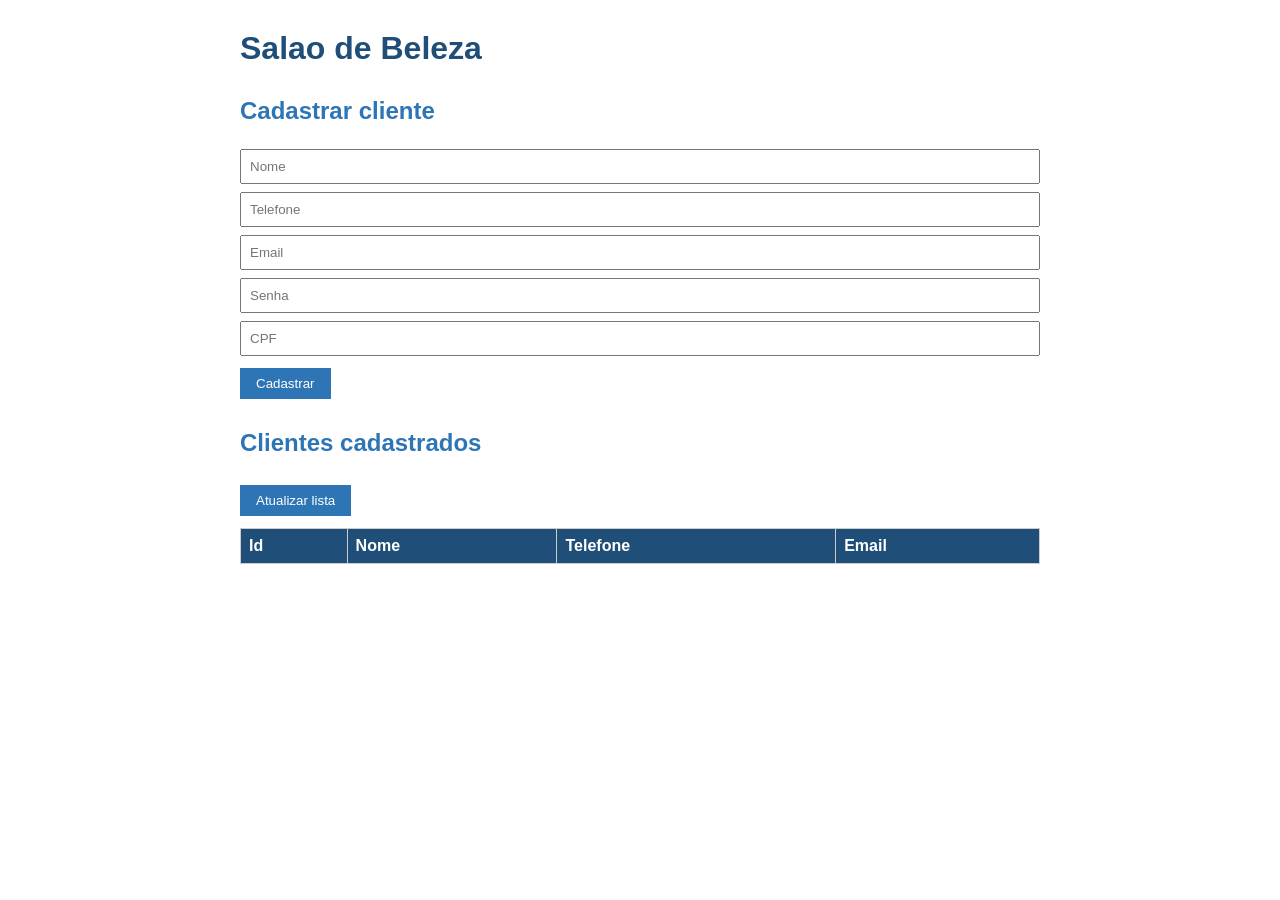
==== SalaoBeleza/wwwroot/index.html @ ff8ce5d1 "Conexão" ====
<!DOCTYPE html>
<html lang="pt-br">

<head>
    <meta charset="UTF-8">
    <title>Salao de Beleza</title>
    <link rel="stylesheet" href="index.css">
</head>

<body>

    <h1>Salao de Beleza</h1>

    <h2>Cadastrar cliente</h2>

    <input type="text" id="nome" placeholder="Nome">
    <input type="text" id="telefone" placeholder="Telefone">
    <input type="email" id="email" placeholder="Email">
    <input type="password" id="senha" placeholder="Senha">
    <input type="text" id="cpf" placeholder="CPF">

    <button onclick="cadastrarCliente()">Cadastrar</button>


    <h2>Clientes cadastrados</h2>

    <button onclick="carregarClientes()">Atualizar lista</button>

    <table>
        <thead>
            <tr>
                <th>Id</th>
                <th>Nome</th>
                <th>Telefone</th>
                <th>Email</th>
            </tr>
        </thead>

        <tbody id="listaClientes"></tbody>
    </table>


    <script>

        const API = "/api/clientes";


        async function cadastrarCliente() {

            const nome = document.getElementById("nome").value;
            const telefone = document.getElementById("telefone").value;
            const email = document.getElementById("email").value;
            const senha = document.getElementById("senha").value;
            const cpf = document.getElementById("cpf").value;


            const resposta = await fetch(API, {

                method: "POST",

                headers: {
                    "Content-Type": "application/json"
                },

                body: JSON.stringify({
                    nome: nome,
                    telefone: telefone,
                    email: email,
                    senha: senha,
                    cpf: cpf
                })
            });


            if (!resposta.ok) {

    const erro = await resposta.text();

    console.error("STATUS:", resposta.status);
    console.error("ERRO DO SERVIDOR:", erro);

    alert(
        "Erro ao cadastrar cliente!\n\n" +
        "Código: " + resposta.status + "\n\n" +
        "Detalhes: " + erro
    );

    return;
}


            alert("Cliente cadastrado com sucesso!");


            document.getElementById("nome").value = "";
            document.getElementById("telefone").value = "";
            document.getElementById("email").value = "";
            document.getElementById("senha").value = "";
            document.getElementById("cpf").value = "";

        }


        async function carregarClientes() {

            const resposta = await fetch(API);

            const clientes = await resposta.json();

            const tabela = document.getElementById("listaClientes");

            tabela.innerHTML = "";


            clientes.forEach(c => {

                const linha = document.createElement("tr");

                linha.innerHTML =
                    "<td>" + c.id + "</td>" +
                    "<td>" + c.nome + "</td>" +
                    "<td>" + c.telefone + "</td>" +
                    "<td>" + c.email + "</td>";

                tabela.appendChild(linha);

            });

        }

    </script>

</body>
</html>
---- SalaoBeleza/wwwroot/index.css ----
body {
            font-family: Arial, sans-serif;
            max-width: 800px;
            margin: 30px auto;
            padding: 0 20px;
            color: #333;
        }
        h1 { color: #1f4e79; }
        h2 { color: #2e75b6; margin-top: 30px; }
        input {
            padding: 8px;
            margin: 4px 0;
            width: 100%;
            box-sizing: border-box;
        }
        button {
            padding: 8px 16px;
            background: #2e75b6;
            color: white;
            border: none;
            cursor: pointer;
            margin-top: 8px;
        }
        button:hover { background: #1f4e79; }
        table {
            width: 100%;
            border-collapse: collapse;
            margin-top: 12px;
        }
        th, td {
            border: 1px solid #ccc;
            padding: 8px;
            text-align: left;
        }
        th { background: #1f4e79; color: white; }
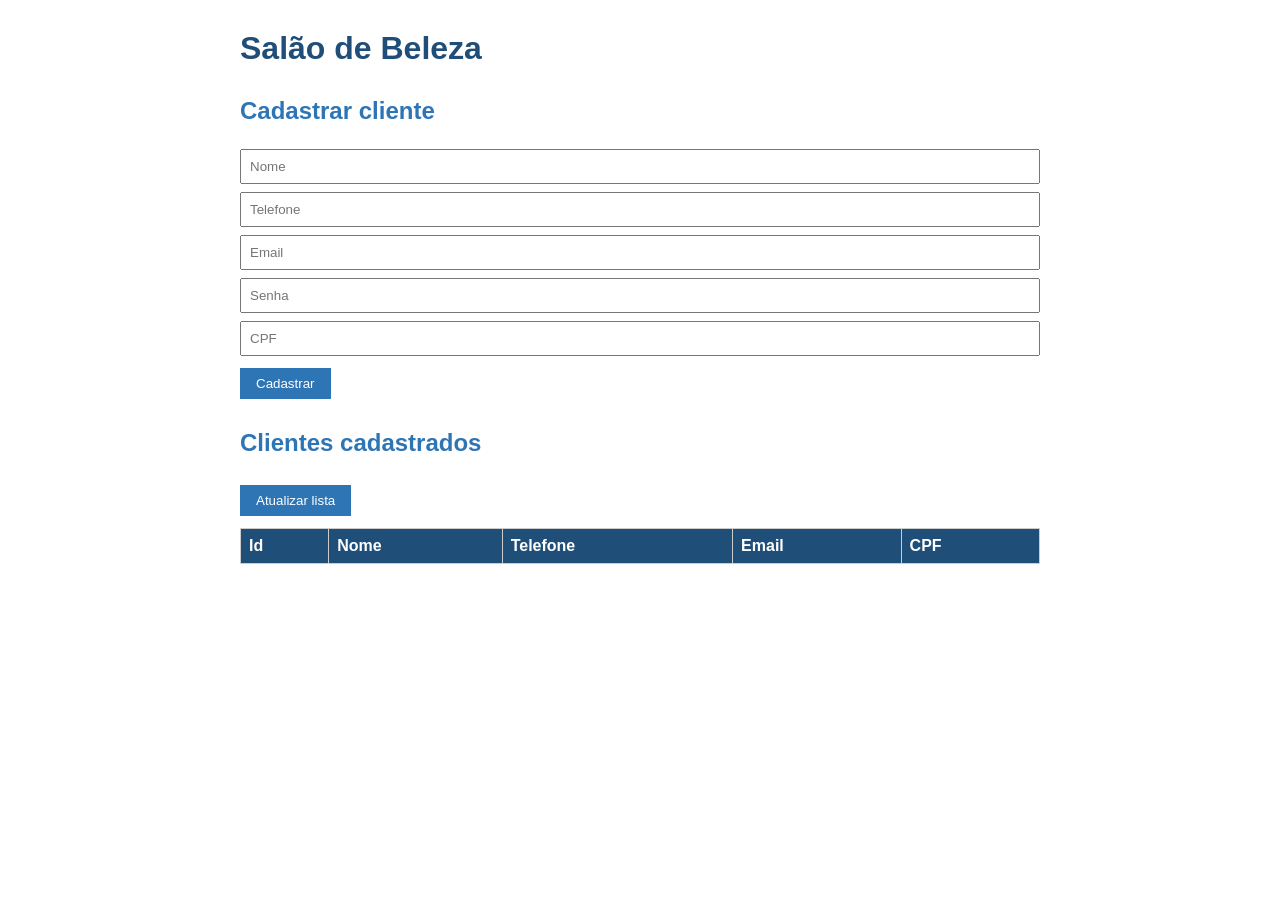
==== commit 5deb8309: "atualizado" ====
--- a/SalaoBeleza/wwwroot/index.html
+++ b/SalaoBeleza/wwwroot/index.html
@@ -3,13 +3,13 @@
 
 <head>
     <meta charset="UTF-8">
-    <title>Salao de Beleza</title>
+    <title>Salão de Beleza</title>
     <link rel="stylesheet" href="index.css">
 </head>
 
 <body>
 
-    <h1>Salao de Beleza</h1>
+    <h1>Salão de Beleza</h1>
 
     <h2>Cadastrar cliente</h2>
 
@@ -27,16 +27,19 @@
     <button onclick="carregarClientes()">Atualizar lista</button>
 
     <table>
+
         <thead>
             <tr>
                 <th>Id</th>
                 <th>Nome</th>
                 <th>Telefone</th>
                 <th>Email</th>
+                <th>CPF</th>
             </tr>
         </thead>
 
         <tbody id="listaClientes"></tbody>
+
     </table>
 
 
@@ -44,91 +47,198 @@
 
         const API = "/api/clientes";
 
-
         async function cadastrarCliente() {
 
-            const nome = document.getElementById("nome").value;
-            const telefone = document.getElementById("telefone").value;
-            const email = document.getElementById("email").value;
+            const nome = document.getElementById("nome").value.trim();
+            const telefone = document.getElementById("telefone").value.trim();
+            const email = document.getElementById("email").value.trim();
             const senha = document.getElementById("senha").value;
-            const cpf = document.getElementById("cpf").value;
-
-
-            const resposta = await fetch(API, {
-
-                method: "POST",
-
-                headers: {
-                    "Content-Type": "application/json"
-                },
-
-                body: JSON.stringify({
-                    nome: nome,
-                    telefone: telefone,
-                    email: email,
-                    senha: senha,
-                    cpf: cpf
-                })
-            });
-
-
-            if (!resposta.ok) {
-
-    const erro = await resposta.text();
-
-    console.error("STATUS:", resposta.status);
-    console.error("ERRO DO SERVIDOR:", erro);
-
-    alert(
-        "Erro ao cadastrar cliente!\n\n" +
-        "Código: " + resposta.status + "\n\n" +
-        "Detalhes: " + erro
-    );
-
-    return;
-}
-
-
-            alert("Cliente cadastrado com sucesso!");
-
-
-            document.getElementById("nome").value = "";
-            document.getElementById("telefone").value = "";
-            document.getElementById("email").value = "";
-            document.getElementById("senha").value = "";
-            document.getElementById("cpf").value = "";
+            const cpf = document.getElementById("cpf").value.trim();
+
+            const nomeValido = /^[A-Za-zÀ-ÿ\s]+$/;
+
+            if (nome === "") {
+
+                alert("Digite o nome do cliente!");
+
+                return;
+            }
+
+            if (!nomeValido.test(nome)) {
+
+                alert(
+                    "O nome deve conter apenas letras e espaços. " +
+                    "Não pode conter números."
+                );
+
+                return;
+            }
+
+            if (!/^\d+$/.test(telefone)) {
+
+                alert("O telefone deve conter apenas números.");
+
+                return;
+            }
+
+            if (telefone.length < 6) {
+
+                alert("O telefone deve ter no mínimo 6 números.");
+
+                return;
+            }
+
+            if (cpf.length < 14) {
+
+                alert("O CPF deve ter no mínimo 14 caracteres.");
+
+                return;
+            }
+
+            if (!email.includes("@") || !email.includes(".")) {
+
+                alert("Digite um email válido contendo @ e .");
+
+                return;
+            }
+
+            try {
+
+                const resposta = await fetch(API, {
+
+                    method: "POST",
+
+                    headers: {
+                        "Content-Type": "application/json"
+                    },
+
+                    body: JSON.stringify({
+                        nome: nome,
+                        telefone: telefone,
+                        email: email,
+                        senha: senha,
+                        cpf: cpf
+                    })
+
+                });
+                if (!resposta.ok) {
+
+                    const erro = await resposta.text();
+
+                    console.error("STATUS:", resposta.status);
+                    console.error("ERRO DO SERVIDOR:", erro);
+
+                    alert(
+                        "Erro ao cadastrar cliente!\n\n" +
+                        "Código: " + resposta.status + "\n\n" +
+                        "Detalhes: " + erro
+                    );
+
+                    return;
+                }
+
+                alert("Cliente cadastrado com sucesso!");
+
+                document.getElementById("nome").value = "";
+                document.getElementById("telefone").value = "";
+                document.getElementById("email").value = "";
+                document.getElementById("senha").value = "";
+                document.getElementById("cpf").value = "";
+
+            }
+
+            catch (erro) {
+
+                console.error("Erro:", erro);
+
+                alert(
+                    "Não foi possível conectar com o servidor."
+                );
+
+            }
 
         }
 
-
         async function carregarClientes() {
 
-            const resposta = await fetch(API);
-
-            const clientes = await resposta.json();
-
-            const tabela = document.getElementById("listaClientes");
-
-            tabela.innerHTML = "";
-
-
-            clientes.forEach(c => {
-
-                const linha = document.createElement("tr");
-
-                linha.innerHTML =
-                    "<td>" + c.id + "</td>" +
-                    "<td>" + c.nome + "</td>" +
-                    "<td>" + c.telefone + "</td>" +
-                    "<td>" + c.email + "</td>";
-
-                tabela.appendChild(linha);
-
-            });
-
+            try {
+
+                const resposta = await fetch(API);
+
+                if (!resposta.ok) {
+
+                    const erro = await resposta.text();
+
+                    console.error(
+                        "STATUS:",
+                        resposta.status
+                    );
+
+                    console.error(
+                        "ERRO DO SERVIDOR:",
+                        erro
+                    );
+
+                    alert(
+                        "Erro ao carregar clientes!\n\n" +
+                        "Código: " + resposta.status + "\n\n" +
+                        "Detalhes: " + erro
+                    );
+
+                    return;
+                }
+
+                const clientes = await resposta.json();
+
+                console.log(
+                    "Clientes recebidos:",
+                    clientes
+                );
+
+                const tabela =
+                    document.getElementById("listaClientes");
+
+                tabela.innerHTML = "";
+
+                clientes.forEach(cliente => {
+
+                    const linha =
+                        document.createElement("tr");
+
+                  linha.innerHTML = `
+                        <td>${cliente.id}</td>
+                        <td>${cliente.nome}</td>
+                        <td>${cliente.telefone}</td>
+                        <td>${cliente.email}</td>
+                        <td>${cliente.cpf}</td>
+                    `;
+                    tabela.appendChild(linha);
+
+                });
+
+                if (clientes.length === 0) {
+
+                    tabela.innerHTML = `
+                        <tr>
+                            <td colspan="5">
+                                Nenhum cliente cadastrado.
+                            </td>
+                        </tr>
+                    `;
+                }
+            }
+            catch (erro) {
+                console.error(
+                    "Erro ao carregar clientes:",
+                    erro
+                );
+                alert(
+                    "Não foi possível carregar os clientes."
+                );
+            }
         }
-
     </script>
 
 </body>
+
 </html>
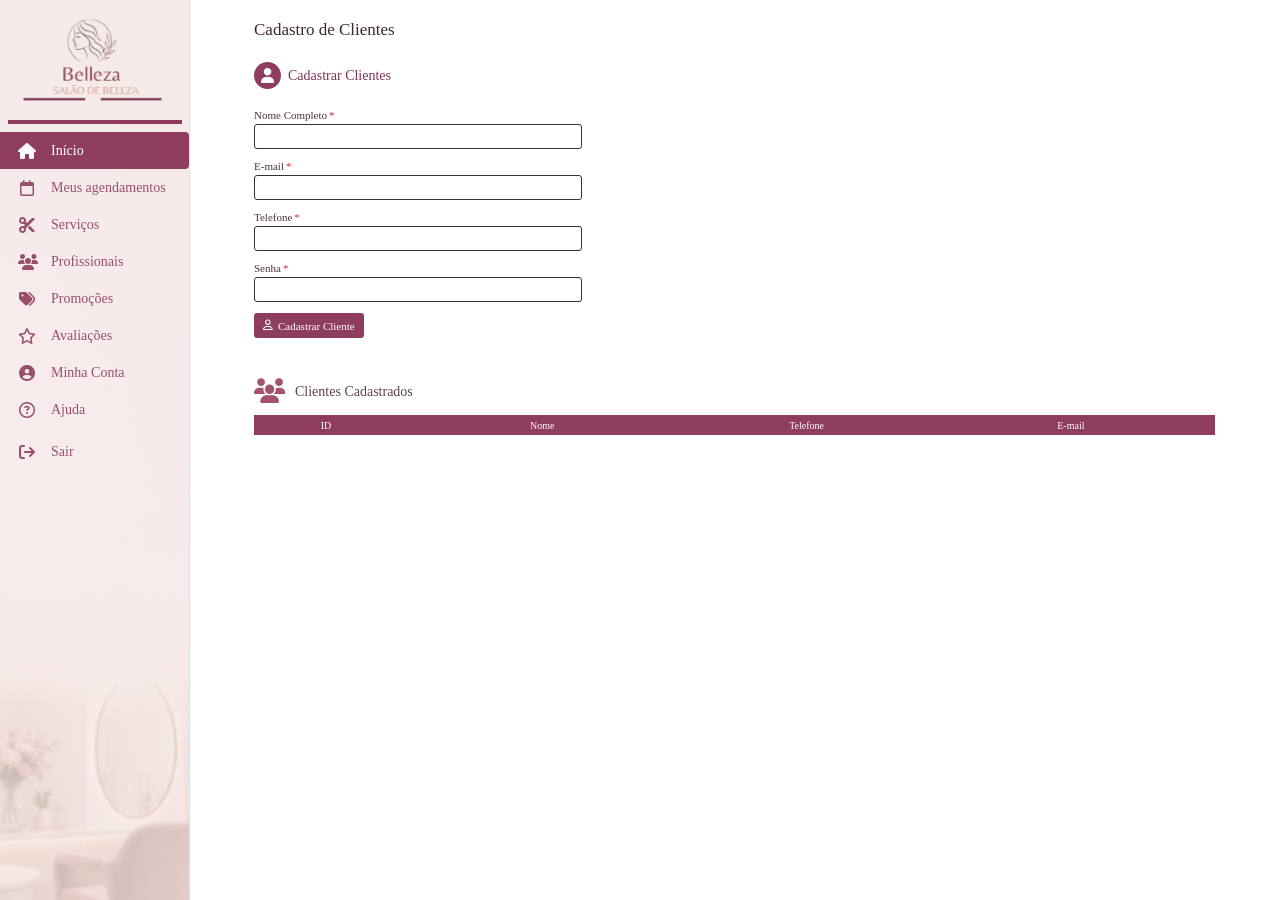
==== commit 51e5326c: "atualizei dnv" ====
--- a/SalaoBeleza/wwwroot/index.html
+++ b/SalaoBeleza/wwwroot/index.html
@@ -2,67 +2,402 @@
 <html lang="pt-br">
 
 <head>
+
     <meta charset="UTF-8">
-    <title>Salão de Beleza</title>
-    <link rel="stylesheet" href="index.css">
+
+    <meta name="viewport"
+        content="width=device-width, initial-scale=1.0">
+
+    <title>Cadastro de Clientes</title>
+
+    <link rel="stylesheet"
+        href="style.css">
+
+    <link rel="stylesheet"
+        href="https://cdnjs.cloudflare.com/ajax/libs/font-awesome/6.5.2/css/all.min.css">
+
 </head>
 
+
 <body>
 
-    <h1>Salão de Beleza</h1>
-
-    <h2>Cadastrar cliente</h2>
-
-    <input type="text" id="nome" placeholder="Nome">
-    <input type="text" id="telefone" placeholder="Telefone">
-    <input type="email" id="email" placeholder="Email">
-    <input type="password" id="senha" placeholder="Senha">
-    <input type="text" id="cpf" placeholder="CPF">
-
-    <button onclick="cadastrarCliente()">Cadastrar</button>
-
-
-    <h2>Clientes cadastrados</h2>
-
-    <button onclick="carregarClientes()">Atualizar lista</button>
-
-    <table>
-
-        <thead>
-            <tr>
-                <th>Id</th>
-                <th>Nome</th>
-                <th>Telefone</th>
-                <th>Email</th>
-                <th>CPF</th>
-            </tr>
-        </thead>
-
-        <tbody id="listaClientes"></tbody>
-
-    </table>
-
+
+    <!-- ========================================
+         MENU LATERAL
+    ========================================= -->
+
+    <aside class="sidebar">
+
+
+        <!-- LOGO BELLEZA -->
+
+        <div class="logo-area">
+
+            <img
+                src="imagens/logo_belleza.png"
+                alt="Belleza"
+                class="logo-belleza">
+
+        </div>
+
+
+        <div class="linha-logo"></div>
+
+
+        <!-- MENU -->
+
+        <nav class="menu">
+
+
+            <a href="#"
+                class="menu-item ativo">
+
+                <i class="fa-solid fa-house"></i>
+
+                <span>Início</span>
+
+            </a>
+
+
+            <a href="#"
+                class="menu-item">
+
+                <i class="fa-regular fa-calendar"></i>
+
+                <span>Meus agendamentos</span>
+
+            </a>
+
+
+            <a href="#"
+                class="menu-item">
+
+                <i class="fa-solid fa-scissors"></i>
+
+                <span>Serviços</span>
+
+            </a>
+
+
+            <a href="#"
+                class="menu-item">
+
+                <i class="fa-solid fa-users"></i>
+
+                <span>Profissionais</span>
+
+            </a>
+
+
+            <a href="#"
+                class="menu-item">
+
+                <i class="fa-solid fa-tags"></i>
+
+                <span>Promoções</span>
+
+            </a>
+
+
+            <a href="#"
+                class="menu-item">
+
+                <i class="fa-regular fa-star"></i>
+
+                <span>Avaliações</span>
+
+            </a>
+
+
+            <a href="#"
+                class="menu-item">
+
+                <i class="fa-solid fa-circle-user"></i>
+
+                <span>Minha Conta</span>
+
+            </a>
+
+
+            <a href="#"
+                class="menu-item">
+
+                <i class="fa-regular fa-circle-question"></i>
+
+                <span>Ajuda</span>
+
+            </a>
+
+
+            <a href="#"
+                class="menu-item sair">
+
+                <i class="fa-solid fa-arrow-right-from-bracket"></i>
+
+                <span>Sair</span>
+
+            </a>
+
+
+        </nav>
+
+    </aside>
+
+
+
+    <!-- ========================================
+         CONTEÚDO PRINCIPAL
+    ========================================= -->
+
+    <main class="conteudo">
+
+
+        <h1>Cadastro de Clientes</h1>
+
+
+        <!-- CADASTRO -->
+
+        <section class="cadastro">
+
+
+            <div class="titulo-secao">
+
+                <div class="icone-titulo">
+
+                    <i class="fa-solid fa-user"></i>
+
+                </div>
+
+                <span>Cadastrar Clientes</span>
+
+            </div>
+
+
+
+            <div class="formulario">
+
+
+                <!-- NOME -->
+
+                <div class="campo">
+
+                    <label for="nome">
+
+                        Nome Completo<span>*</span>
+
+                    </label>
+
+                    <input
+                        type="text"
+                        id="nome">
+
+                </div>
+
+
+
+                <!-- E-MAIL -->
+
+                <div class="campo">
+
+                    <label for="email">
+
+                        E-mail<span>*</span>
+
+                    </label>
+
+                    <input
+                        type="email"
+                        id="email">
+
+                </div>
+
+
+
+                <!-- TELEFONE -->
+
+                <div class="campo">
+
+                    <label for="telefone">
+
+                        Telefone<span>*</span>
+
+                    </label>
+
+                    <input
+                        type="text"
+                        id="telefone">
+
+                </div>
+
+
+
+                <!-- SENHA -->
+
+                <div class="campo">
+
+                    <label for="senha">
+
+                        Senha<span>*</span>
+
+                    </label>
+
+                    <input
+                        type="password"
+                        id="senha">
+
+                </div>
+
+
+
+                <!-- BOTÃO -->
+
+                <button
+                    class="btn-cadastrar"
+                    onclick="cadastrarCliente()">
+
+                    <i class="fa-regular fa-user"></i>
+
+                    Cadastrar Cliente
+
+                </button>
+
+
+            </div>
+
+        </section>
+
+
+
+        <!-- CLIENTES CADASTRADOS -->
+
+        <section class="clientes">
+
+
+            <div class="titulo-tabela">
+
+
+                <div class="icone-clientes">
+
+                    <i class="fa-solid fa-users"></i>
+
+                </div>
+
+
+                <span>
+                    Clientes Cadastrados
+                </span>
+
+
+            </div>
+
+
+
+            <div class="tabela-container">
+
+
+                <table>
+
+
+                    <thead>
+
+                        <tr>
+
+                            <th>ID</th>
+
+                            <th>Nome</th>
+
+                            <th>Telefone</th>
+
+                            <th>E-mail</th>
+
+                        </tr>
+
+                    </thead>
+
+
+
+                    <tbody id="listaClientes">
+
+                    </tbody>
+
+
+                </table>
+
+
+            </div>
+
+
+        </section>
+
+
+    </main>
+
+
+
+    <!-- ========================================
+         JAVASCRIPT
+    ========================================= -->
 
     <script>
 
+
         const API = "/api/clientes";
 
+
+
+        // ========================================
+        // CADASTRAR CLIENTE
+        // ========================================
+
         async function cadastrarCliente() {
 
-            const nome = document.getElementById("nome").value.trim();
-            const telefone = document.getElementById("telefone").value.trim();
-            const email = document.getElementById("email").value.trim();
-            const senha = document.getElementById("senha").value;
-            const cpf = document.getElementById("cpf").value.trim();
-
-            const nomeValido = /^[A-Za-zÀ-ÿ\s]+$/;
+
+            const nome =
+                document
+                    .getElementById("nome")
+                    .value
+                    .trim();
+
+
+            const telefone =
+                document
+                    .getElementById("telefone")
+                    .value
+                    .trim();
+
+
+            const email =
+                document
+                    .getElementById("email")
+                    .value
+                    .trim();
+
+
+            const senha =
+                document
+                    .getElementById("senha")
+                    .value;
+
+
+
+            const nomeValido =
+                /^[A-Za-zÀ-ÿ\s]+$/;
+
+
+
+            // VALIDAR NOME
 
             if (nome === "") {
 
-                alert("Digite o nome do cliente!");
+                alert(
+                    "Digite o nome do cliente!"
+                );
 
                 return;
-            }
+
+            }
+
+
 
             if (!nomeValido.test(nome)) {
 
@@ -72,173 +407,358 @@
                 );
 
                 return;
-            }
+
+            }
+
+
+
+            // VALIDAR TELEFONE
 
             if (!/^\d+$/.test(telefone)) {
 
-                alert("O telefone deve conter apenas números.");
+                alert(
+                    "O telefone deve conter apenas números."
+                );
 
                 return;
-            }
-
-            if (telefone.length < 6) {
-
-                alert("O telefone deve ter no mínimo 6 números.");
+
+            }
+
+
+
+            if (telefone.length < 11) {
+
+                alert(
+                    "O telefone deve ter no mínimo 11 números."
+                );
 
                 return;
-            }
-
-            if (cpf.length < 14) {
-
-                alert("O CPF deve ter no mínimo 14 caracteres.");
+
+            }
+
+
+
+            // VALIDAR E-MAIL
+
+            if (
+                !email.includes("@") ||
+                !email.includes(".")
+            ) {
+
+                alert(
+                    "Digite um email válido contendo @ e ."
+                );
 
                 return;
-            }
-
-            if (!email.includes("@") || !email.includes(".")) {
-
-                alert("Digite um email válido contendo @ e .");
-
-                return;
-            }
+
+            }
+
+
 
             try {
 
-                const resposta = await fetch(API, {
-
-                    method: "POST",
-
-                    headers: {
-                        "Content-Type": "application/json"
-                    },
-
-                    body: JSON.stringify({
-                        nome: nome,
-                        telefone: telefone,
-                        email: email,
-                        senha: senha,
-                        cpf: cpf
-                    })
-
-                });
+
+                const resposta =
+                    await fetch(API, {
+
+                        method: "POST",
+
+                        headers: {
+
+                            "Content-Type":
+                                "application/json"
+
+                        },
+
+
+                        body: JSON.stringify({
+
+                            nome: nome,
+
+                            telefone: telefone,
+
+                            email: email,
+
+                            senha: senha
+
+                        })
+
+                    });
+
+
+
                 if (!resposta.ok) {
 
-                    const erro = await resposta.text();
-
-                    console.error("STATUS:", resposta.status);
-                    console.error("ERRO DO SERVIDOR:", erro);
-
-                    alert(
-                        "Erro ao cadastrar cliente!\n\n" +
-                        "Código: " + resposta.status + "\n\n" +
-                        "Detalhes: " + erro
-                    );
-
-                    return;
-                }
-
-                alert("Cliente cadastrado com sucesso!");
-
-                document.getElementById("nome").value = "";
-                document.getElementById("telefone").value = "";
-                document.getElementById("email").value = "";
-                document.getElementById("senha").value = "";
-                document.getElementById("cpf").value = "";
-
-            }
-
-            catch (erro) {
-
-                console.error("Erro:", erro);
-
-                alert(
-                    "Não foi possível conectar com o servidor."
-                );
-
-            }
-
-        }
-
-        async function carregarClientes() {
-
-            try {
-
-                const resposta = await fetch(API);
-
-                if (!resposta.ok) {
-
-                    const erro = await resposta.text();
+
+                    const erro =
+                        await resposta.text();
+
+
 
                     console.error(
                         "STATUS:",
                         resposta.status
                     );
 
+
+
                     console.error(
                         "ERRO DO SERVIDOR:",
                         erro
                     );
 
+
+
                     alert(
+
+                        "Erro ao cadastrar cliente!\n\n" +
+
+                        "Código: " +
+                        resposta.status +
+
+                        "\n\n" +
+
+                        "Detalhes: " +
+                        erro
+
+                    );
+
+
+                    return;
+
+                }
+
+
+
+                alert(
+                    "Cliente cadastrado com sucesso!"
+                );
+
+
+
+                // LIMPAR CAMPOS
+
+                document
+                    .getElementById("nome")
+                    .value = "";
+
+
+                document
+                    .getElementById("telefone")
+                    .value = "";
+
+
+                document
+                    .getElementById("email")
+                    .value = "";
+
+
+                document
+                    .getElementById("senha")
+                    .value = "";
+
+
+
+                // ATUALIZAR TABELA
+
+                carregarClientes();
+
+
+            }
+
+
+            catch (erro) {
+
+
+                console.error(
+                    "Erro:",
+                    erro
+                );
+
+
+                alert(
+                    "Não foi possível conectar com o servidor."
+                );
+
+            }
+
+        }
+
+
+
+        // ========================================
+        // CARREGAR CLIENTES
+        // ========================================
+
+        async function carregarClientes() {
+
+
+            try {
+
+
+                const resposta =
+                    await fetch(API);
+
+
+
+                if (!resposta.ok) {
+
+
+                    const erro =
+                        await resposta.text();
+
+
+
+                    console.error(
+                        "STATUS:",
+                        resposta.status
+                    );
+
+
+                    console.error(
+                        "ERRO DO SERVIDOR:",
+                        erro
+                    );
+
+
+                    alert(
+
                         "Erro ao carregar clientes!\n\n" +
-                        "Código: " + resposta.status + "\n\n" +
-                        "Detalhes: " + erro
+
+                        "Código: " +
+                        resposta.status +
+
+                        "\n\n" +
+
+                        "Detalhes: " +
+                        erro
+
                     );
 
+
                     return;
+
                 }
 
-                const clientes = await resposta.json();
+
+
+                const clientes =
+                    await resposta.json();
+
+
 
                 console.log(
                     "Clientes recebidos:",
                     clientes
                 );
 
+
+
                 const tabela =
-                    document.getElementById("listaClientes");
+                    document.getElementById(
+                        "listaClientes"
+                    );
+
+
 
                 tabela.innerHTML = "";
 
-                clientes.forEach(cliente => {
-
-                    const linha =
-                        document.createElement("tr");
-
-                  linha.innerHTML = `
-                        <td>${cliente.id}</td>
-                        <td>${cliente.nome}</td>
-                        <td>${cliente.telefone}</td>
-                        <td>${cliente.email}</td>
-                        <td>${cliente.cpf}</td>
+
+
+                clientes.forEach(
+                    cliente => {
+
+
+                        const linha =
+                            document.createElement("tr");
+
+
+
+                        linha.innerHTML = `
+
+                            <td>
+                                ${cliente.id}
+                            </td>
+
+                            <td>
+                                ${cliente.nome}
+                            </td>
+
+                            <td>
+                                ${cliente.telefone}
+                            </td>
+
+                            <td>
+                                ${cliente.email}
+                            </td>
+
+                        `;
+
+
+
+                        tabela.appendChild(
+                            linha
+                        );
+
+                    }
+                );
+
+
+
+                // NENHUM CLIENTE
+
+                if (clientes.length === 0) {
+
+
+                    tabela.innerHTML = `
+
+                        <tr>
+
+                            <td
+                                colspan="4"
+                                class="nenhum">
+
+                                Nenhum cliente cadastrado.
+
+                            </td>
+
+                        </tr>
+
                     `;
-                    tabela.appendChild(linha);
-
-                });
-
-                if (clientes.length === 0) {
-
-                    tabela.innerHTML = `
-                        <tr>
-                            <td colspan="5">
-                                Nenhum cliente cadastrado.
-                            </td>
-                        </tr>
-                    `;
+
                 }
-            }
+
+
+            }
+
+
             catch (erro) {
+
+
                 console.error(
                     "Erro ao carregar clientes:",
                     erro
                 );
+
+
                 alert(
                     "Não foi possível carregar os clientes."
                 );
-            }
+
+            }
+
         }
+
+
+
+        // CARREGAR AO ABRIR A PÁGINA
+
+        carregarClientes();
+
+
     </script>
 
+
 </body>
 
 </html>
--- a/SalaoBeleza/wwwroot/style.css
+++ b/SalaoBeleza/wwwroot/style.css
@@ -0,0 +1,579 @@
+* {
+    margin: 0;
+    padding: 0;
+    box-sizing: border-box;
+    font-family: Georgia, "Times New Roman", serif;
+}
+
+body {
+    min-height: 100vh;
+    background: #ffffff;
+    display: flex;
+    color: #4d2937;
+}
+
+
+/* ========================================
+   MENU LATERAL
+======================================== */
+
+.sidebar {
+    width: 190px;
+    min-height: 100vh;
+
+    /* menu_belleza.png como FUNDO */
+    background-image: url("imagens/menu_belleza.png");
+    background-size: cover;
+    background-position: center;
+    background-repeat: no-repeat;
+
+    border-right: 1px solid #eadada;
+
+    position: fixed;
+    left: 0;
+    top: 0;
+    bottom: 0;
+
+    overflow: hidden;
+}
+
+
+/* Camada transparente sobre a imagem */
+.sidebar::before {
+    content: "";
+
+    position: absolute;
+
+    top: 0;
+    left: 0;
+    right: 0;
+    bottom: 0;
+
+    background: rgba(248, 238, 238, 0.72);
+
+    z-index: 0;
+}
+
+
+/* Tudo dentro da barra fica acima do fundo */
+.logo-area,
+.linha-logo,
+.menu {
+    position: relative;
+    z-index: 1;
+}
+
+
+/* ========================================
+   LOGO BELLEZA
+======================================== */
+
+.logo-area {
+    width: 100%;
+    height: 120px;
+
+    display: flex;
+
+    align-items: center;
+    justify-content: center;
+
+    padding: 15px 10px;
+}
+
+
+.logo-belleza {
+    width: 165px;
+    height: auto;
+
+    object-fit: contain;
+
+    display: block;
+}
+
+
+/* ========================================
+   LINHA ABAIXO DA LOGO
+======================================== */
+
+.linha-logo {
+    height: 4px;
+
+    width: 174px;
+
+    background: #8d3b5c;
+
+    margin: 0 auto 8px;
+}
+
+
+/* ========================================
+   MENU
+======================================== */
+
+.menu {
+    display: flex;
+
+    flex-direction: column;
+
+    width: 100%;
+}
+
+
+.menu-item {
+    width: 100%;
+
+    height: 37px;
+
+    display: flex;
+
+    align-items: center;
+
+    gap: 15px;
+
+    padding-left: 18px;
+
+    text-decoration: none;
+
+    color: #994e6a;
+
+    font-size: 14px;
+
+    transition: 0.2s;
+}
+
+
+.menu-item i {
+    width: 18px;
+
+    text-align: center;
+
+    font-size: 16px;
+}
+
+
+.menu-item:hover {
+    background: rgba(234, 214, 220, 0.90);
+}
+
+
+.menu-item.ativo {
+    background: #8f3d5e;
+
+    color: white;
+
+    border-radius: 0 4px 4px 0;
+}
+
+
+.menu-item.sair {
+    margin-top: 5px;
+}
+
+
+/* ========================================
+   CONTEÚDO
+======================================== */
+
+.conteudo {
+    margin-left: 190px;
+
+    width: calc(100% - 190px);
+
+    min-height: 100vh;
+
+    padding: 20px 65px 30px 64px;
+}
+
+
+.conteudo h1 {
+    font-size: 17px;
+
+    font-weight: normal;
+
+    color: #3e2630;
+
+    margin-bottom: 22px;
+}
+
+
+/* ========================================
+   CADASTRO
+======================================== */
+
+.cadastro {
+    width: 330px;
+}
+
+
+.titulo-secao {
+    display: flex;
+
+    align-items: center;
+
+    gap: 7px;
+
+    color: #7d3553;
+
+    font-size: 14px;
+
+    margin-bottom: 20px;
+}
+
+
+.icone-titulo {
+    width: 27px;
+    height: 27px;
+
+    border-radius: 50%;
+
+    background: #8f3d5e;
+
+    color: white;
+
+    display: flex;
+
+    align-items: center;
+    justify-content: center;
+
+    font-size: 15px;
+}
+
+
+.formulario {
+    width: 100%;
+}
+
+
+.campo {
+    margin-bottom: 11px;
+}
+
+
+.campo label {
+    display: block;
+
+    font-size: 11px;
+
+    color: #4b353c;
+
+    margin-bottom: 3px;
+}
+
+
+.campo label span {
+    color: #d12626;
+
+    margin-left: 2px;
+}
+
+
+.campo input {
+    width: 328px;
+
+    height: 25px;
+
+    border: 1px solid #333;
+
+    border-radius: 3px;
+
+    background: white;
+
+    padding: 3px 7px;
+
+    font-family: Arial, sans-serif;
+
+    font-size: 12px;
+
+    outline: none;
+}
+
+
+.campo input:focus {
+    border-color: #8f3d5e;
+
+    box-shadow: 0 0 2px rgba(143, 61, 94, 0.4);
+}
+
+
+/* ========================================
+   BOTÃO CADASTRAR
+======================================== */
+
+.btn-cadastrar {
+    height: 25px;
+
+    padding: 0 9px;
+
+    margin-top: 5px;
+
+    border: none;
+
+    border-radius: 3px;
+
+    background: #8f3d5e;
+
+    color: white;
+
+    font-family: Georgia, serif;
+
+    font-size: 11px;
+
+    cursor: pointer;
+
+    display: flex;
+
+    align-items: center;
+
+    gap: 5px;
+}
+
+
+.btn-cadastrar:hover {
+    background: #75304c;
+}
+
+
+/* ========================================
+   CLIENTES
+======================================== */
+
+.clientes {
+    margin-top: 40px;
+
+    width: 100%;
+}
+
+
+.titulo-tabela {
+    display: flex;
+
+    align-items: center;
+
+    gap: 10px;
+
+    color: #62404d;
+
+    font-size: 14px;
+
+    margin-bottom: 9px;
+}
+
+
+.icone-clientes {
+    color: #a15370;
+
+    font-size: 25px;
+}
+
+
+.tabela-container {
+    width: 100%;
+
+    overflow-x: auto;
+}
+
+
+/* ========================================
+   TABELA
+======================================== */
+
+table {
+    width: 100%;
+
+    min-width: 650px;
+
+    border-collapse: collapse;
+
+    table-layout: fixed;
+}
+
+
+thead {
+    background: #8f3d5e;
+
+    color: white;
+}
+
+
+th {
+    height: 20px;
+
+    font-size: 10px;
+
+    font-weight: normal;
+
+    text-align: center;
+
+    padding: 3px;
+}
+
+
+td {
+    height: 42px;
+
+    border-bottom: 1px solid #e7c8d1;
+
+    font-family: Arial, sans-serif;
+
+    font-size: 11px;
+
+    color: #54343e;
+
+    text-align: center;
+
+    padding: 4px;
+}
+
+
+tbody tr:hover {
+    background: #fff8fa;
+}
+
+
+/* ========================================
+   TAMANHO DAS COLUNAS
+======================================== */
+
+th:nth-child(1),
+td:nth-child(1) {
+    width: 15%;
+}
+
+
+th:nth-child(2),
+td:nth-child(2) {
+    width: 30%;
+}
+
+
+th:nth-child(3),
+td:nth-child(3) {
+    width: 25%;
+}
+
+
+th:nth-child(4),
+td:nth-child(4) {
+    width: 30%;
+}
+
+
+/* ========================================
+   NENHUM CLIENTE
+======================================== */
+
+.nenhum {
+    height: 45px;
+
+    text-align: center;
+
+    color: #8f6572;
+
+    font-family: Georgia, serif;
+}
+
+
+/* ========================================
+   RESPONSIVIDADE
+======================================== */
+
+@media (max-width: 900px) {
+
+    .sidebar {
+        width: 180px;
+    }
+
+    .conteudo {
+        margin-left: 180px;
+
+        width: calc(100% - 180px);
+
+        padding-left: 35px;
+
+        padding-right: 35px;
+    }
+
+}
+
+
+@media (max-width: 700px) {
+
+    .sidebar {
+        width: 65px;
+    }
+
+
+    .logo-belleza {
+        width: 50px;
+    }
+
+
+    .logo-area {
+        height: 80px;
+
+        padding: 10px 5px;
+    }
+
+
+    .linha-logo {
+        display: none;
+    }
+
+
+    .menu-item span {
+        display: none;
+    }
+
+
+    .menu-item {
+        justify-content: center;
+
+        padding-left: 0;
+
+        gap: 0;
+    }
+
+
+    .menu-item i {
+        font-size: 16px;
+    }
+
+
+    .conteudo {
+        margin-left: 65px;
+
+        width: calc(100% - 65px);
+
+        padding: 20px;
+    }
+
+
+    .cadastro {
+        width: 100%;
+    }
+
+
+    .campo input {
+        width: 100%;
+    }
+
+}
+
+
+@media (max-width: 500px) {
+
+    .conteudo h1 {
+        font-size: 16px;
+    }
+
+
+    .clientes {
+        margin-top: 30px;
+    }
+
+
+    .tabela-container {
+        overflow-x: auto;
+    }
+
+}
